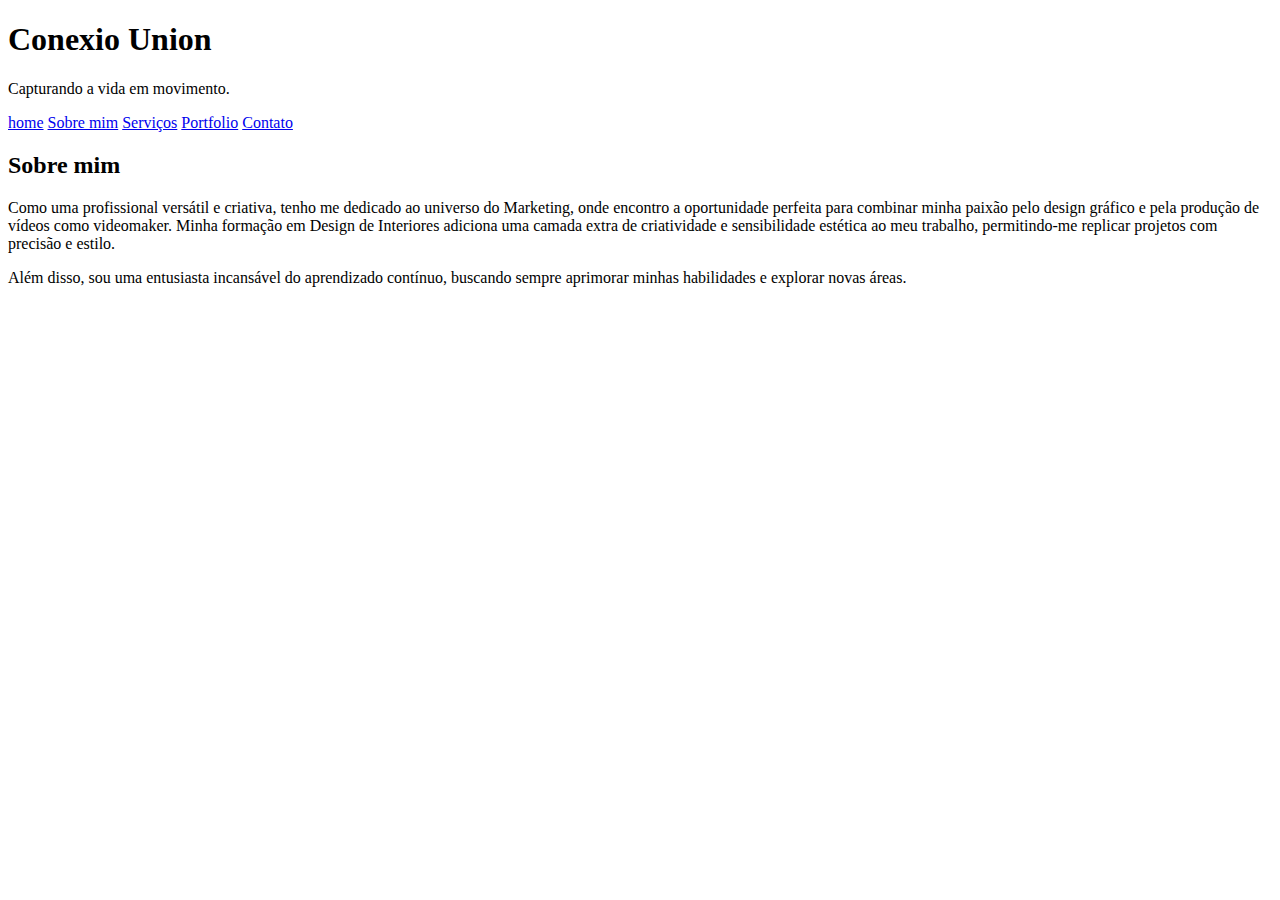
==== html/index.html @ ac97b449 "changing folders" ====
<!DOCTYPE html>
<html lang="pt-br">
<head>
    <meta charset="UTF-8">
    <meta name="viewport" content="width=device-width, initial-scale=1.0">
    <link rel="stylesheet" href="style/style.css">
    <title>Conexio Union</title>
</head>
<body>
    <header>
        <h1>Conexio Union</h1>
        <p>Capturando a vida em movimento.</p>
    </header>

    <nav>
        <a href="#">home</a>
        <a href="#">Sobre mim</a>
        <a href="#">Serviços</a>
        <a href="#">Portfolio</a>
        <a href="#">Contato</a>

    </nav>

    <main>
        <article>
            <h2>Sobre mim</h2>

            <p>Como uma profissional versátil e criativa, tenho me dedicado ao universo do Marketing, onde encontro a oportunidade perfeita para combinar minha paixão pelo design gráfico e pela produção de vídeos como videomaker. Minha formação em Design de Interiores adiciona uma camada extra de criatividade e sensibilidade estética ao meu trabalho, permitindo-me replicar projetos  com precisão e estilo.</p>

            <p>Além disso, sou uma entusiasta incansável do aprendizado contínuo, buscando sempre aprimorar minhas habilidades e explorar novas áreas.</p>

        </article>

    </main>
    
    
</body>

<footer>

</footer>
</html>
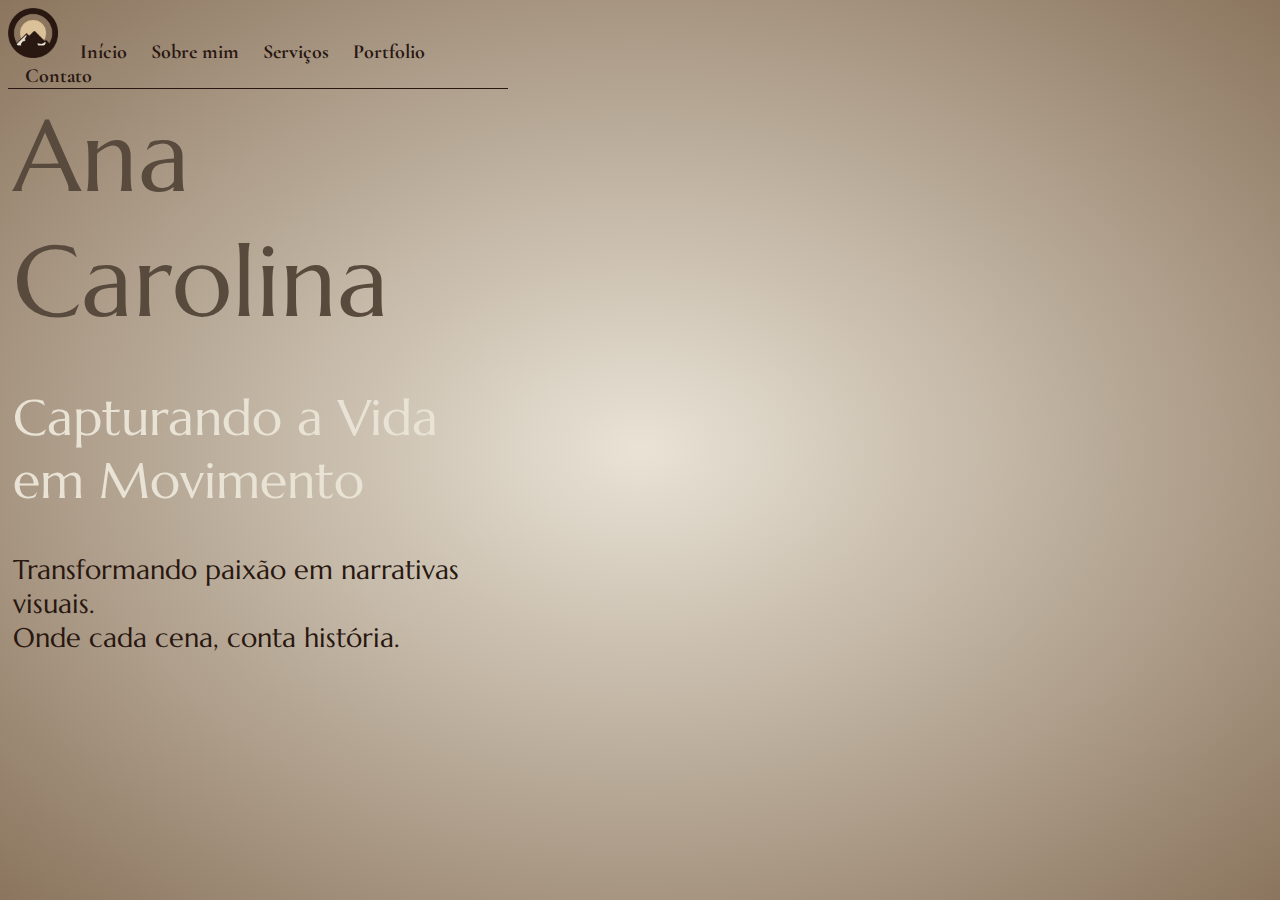
==== commit 67da4f98: "style and semantic update" ====
--- a/html/index.html
+++ b/html/index.html
@@ -3,31 +3,32 @@
 <head>
     <meta charset="UTF-8">
     <meta name="viewport" content="width=device-width, initial-scale=1.0">
-    <link rel="stylesheet" href="style/style.css">
+    <link rel="stylesheet" href="../style/style.css">
     <title>Conexio Union</title>
 </head>
 <body>
     <header>
-        <h1>Conexio Union</h1>
-        <p>Capturando a vida em movimento.</p>
+        
+            <nav>
+                <img src="../img/conexio-logo1.png" alt="">
+                <a href="#">Início</a> 
+                <a href="#">Sobre mim</a>
+                <a href="#">Serviços</a>
+                <a href="#">Portfolio</a>
+                <a href="#">Contato</a>
+    
+            </nav>
+            <button>Contato</button>
     </header>
-
-    <nav>
-        <a href="#">home</a>
-        <a href="#">Sobre mim</a>
-        <a href="#">Serviços</a>
-        <a href="#">Portfolio</a>
-        <a href="#">Contato</a>
-
-    </nav>
 
     <main>
         <article>
-            <h2>Sobre mim</h2>
+            <h1>Ana Carolina</h1>
 
-            <p>Como uma profissional versátil e criativa, tenho me dedicado ao universo do Marketing, onde encontro a oportunidade perfeita para combinar minha paixão pelo design gráfico e pela produção de vídeos como videomaker. Minha formação em Design de Interiores adiciona uma camada extra de criatividade e sensibilidade estética ao meu trabalho, permitindo-me replicar projetos  com precisão e estilo.</p>
+            <h2>Capturando a Vida em Movimento</h2>
 
-            <p>Além disso, sou uma entusiasta incansável do aprendizado contínuo, buscando sempre aprimorar minhas habilidades e explorar novas áreas.</p>
+            <p>Transformando paixão em narrativas visuais. <br>
+                Onde cada cena, conta história.</p>
 
         </article>
 
--- a/style/style.css
+++ b/style/style.css
@@ -0,0 +1,89 @@
+@charset "UTF-8";
+@import url('https://fonts.googleapis.com/css2?family=Marcellus&display=swap');
+@import url('https://fonts.googleapis.com/css2?family=Marcellus&family=Work+Sans:ital,wght@0,100..900;1,100..900&display=swap');
+@import url('https://fonts.googleapis.com/css2?family=Cormorant+Garamond:ital,wght@0,300;0,400;0,500;0,600;0,700;1,300;1,400;1,500;1,600;1,700&display=swap');
+
+:root {
+    --cor0: #e9e3d6;
+    --cor1: #DAC198;
+    --cor2: #B5773A;
+    --cor3: #8B755E;
+    --cor4: #584b3d;
+    --cor5: #291711;
+    --cor6: #435219;
+
+    --fonte-padrao: "Work Sans", Arial, Verdana, sans-serif;
+    --fonte-destaque: "Marcellus", bold;
+    --fonte-titulo: "Cormorant Garamond", bold;
+
+}
+
+nav{
+    font-family: var(--fonte-titulo);
+    font-size: 20px;
+    font-weight: bold;
+    border-bottom: 1px solid #291711;
+    width: 500px;
+}
+
+nav > a {
+    text-decoration: none;
+    color: var(--cor5);
+    margin-left: 15px;
+    padding: 2px;
+    
+}
+img{
+    display: inline;
+    width: 50px;
+    height: 50px;
+}
+
+button{
+    background-color: var(--cor3);
+    position: absolute;
+    left: 1550px;
+    top: 50px ;
+    border-radius: 20%;
+    
+    width: 130px;
+    height: 50px;
+}
+body{
+    height: 98vh;
+    background-image: radial-gradient(var(--cor0), var(--cor3));
+}
+
+header > p {
+    font-family: var(--fonte-padrao);
+}
+
+h1{
+    font-family: var(--fonte-destaque);
+    font-size: 100px;
+    font-weight: 100;
+    color: var(--cor4);
+    margin: 0px;
+}
+
+h2{
+    font-family: var(--fonte-destaque);
+    font-size: 50px;
+    font-weight: 100;
+    color: var(--cor0);
+}
+
+article {
+    
+    width:500px;
+    height: 630px;
+    padding: 5px;
+    
+    
+}
+
+article > p {
+    font-family: var(--fonte-destaque);
+    font-size: 27px;
+    color: var(--cor5);
+}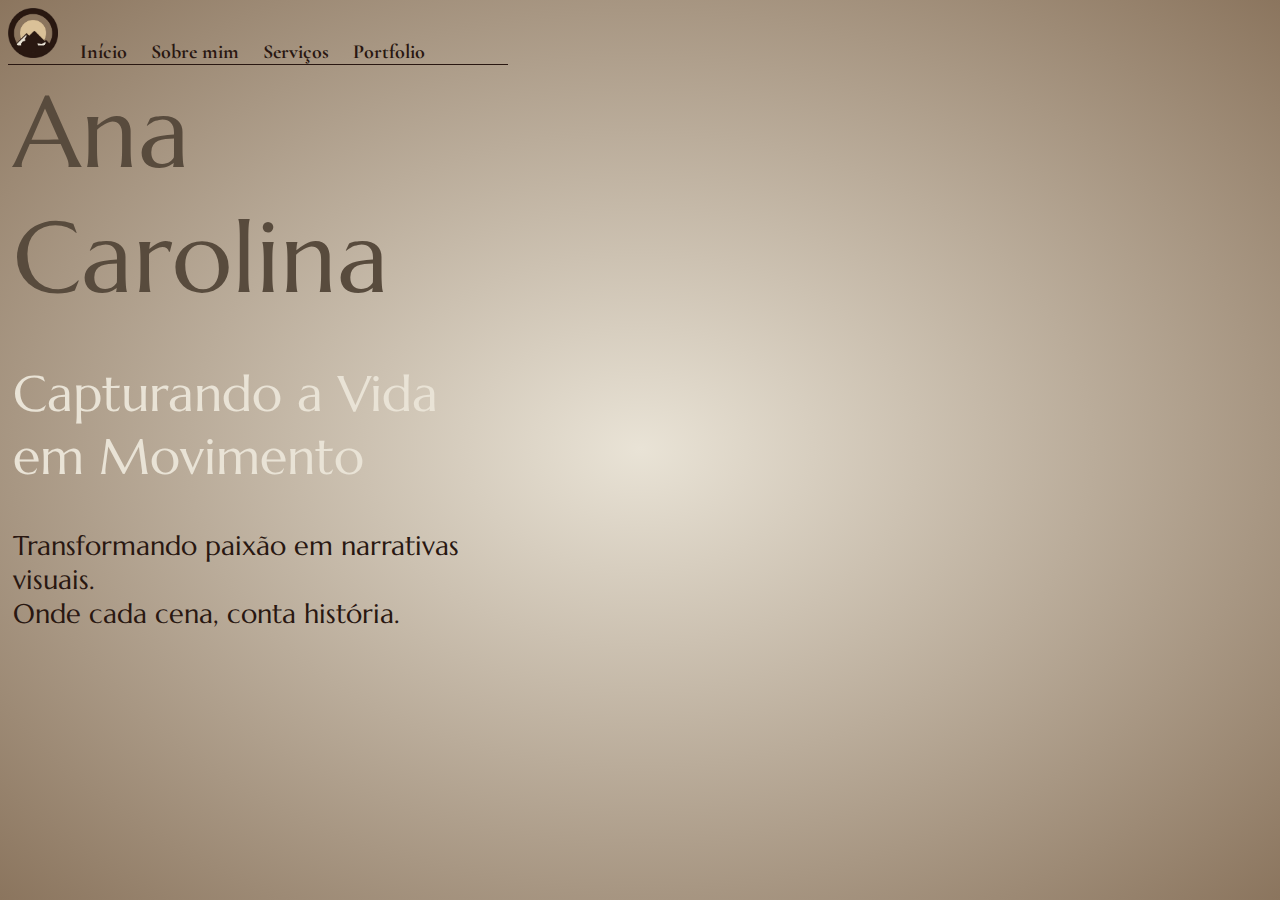
==== commit f18a29d6: "details in nav" ====
--- a/html/index.html
+++ b/html/index.html
@@ -15,7 +15,7 @@
                 <a href="#">Sobre mim</a>
                 <a href="#">Serviços</a>
                 <a href="#">Portfolio</a>
-                <a href="#">Contato</a>
+                
     
             </nav>
             <button>Contato</button>
--- a/style/style.css
+++ b/style/style.css
@@ -40,6 +40,9 @@
 }
 
 button{
+    font-family: var(--fonte-padrao);
+    font-weight: bold;
+    font-size: 15px;
     background-color: var(--cor3);
     position: absolute;
     left: 1550px;
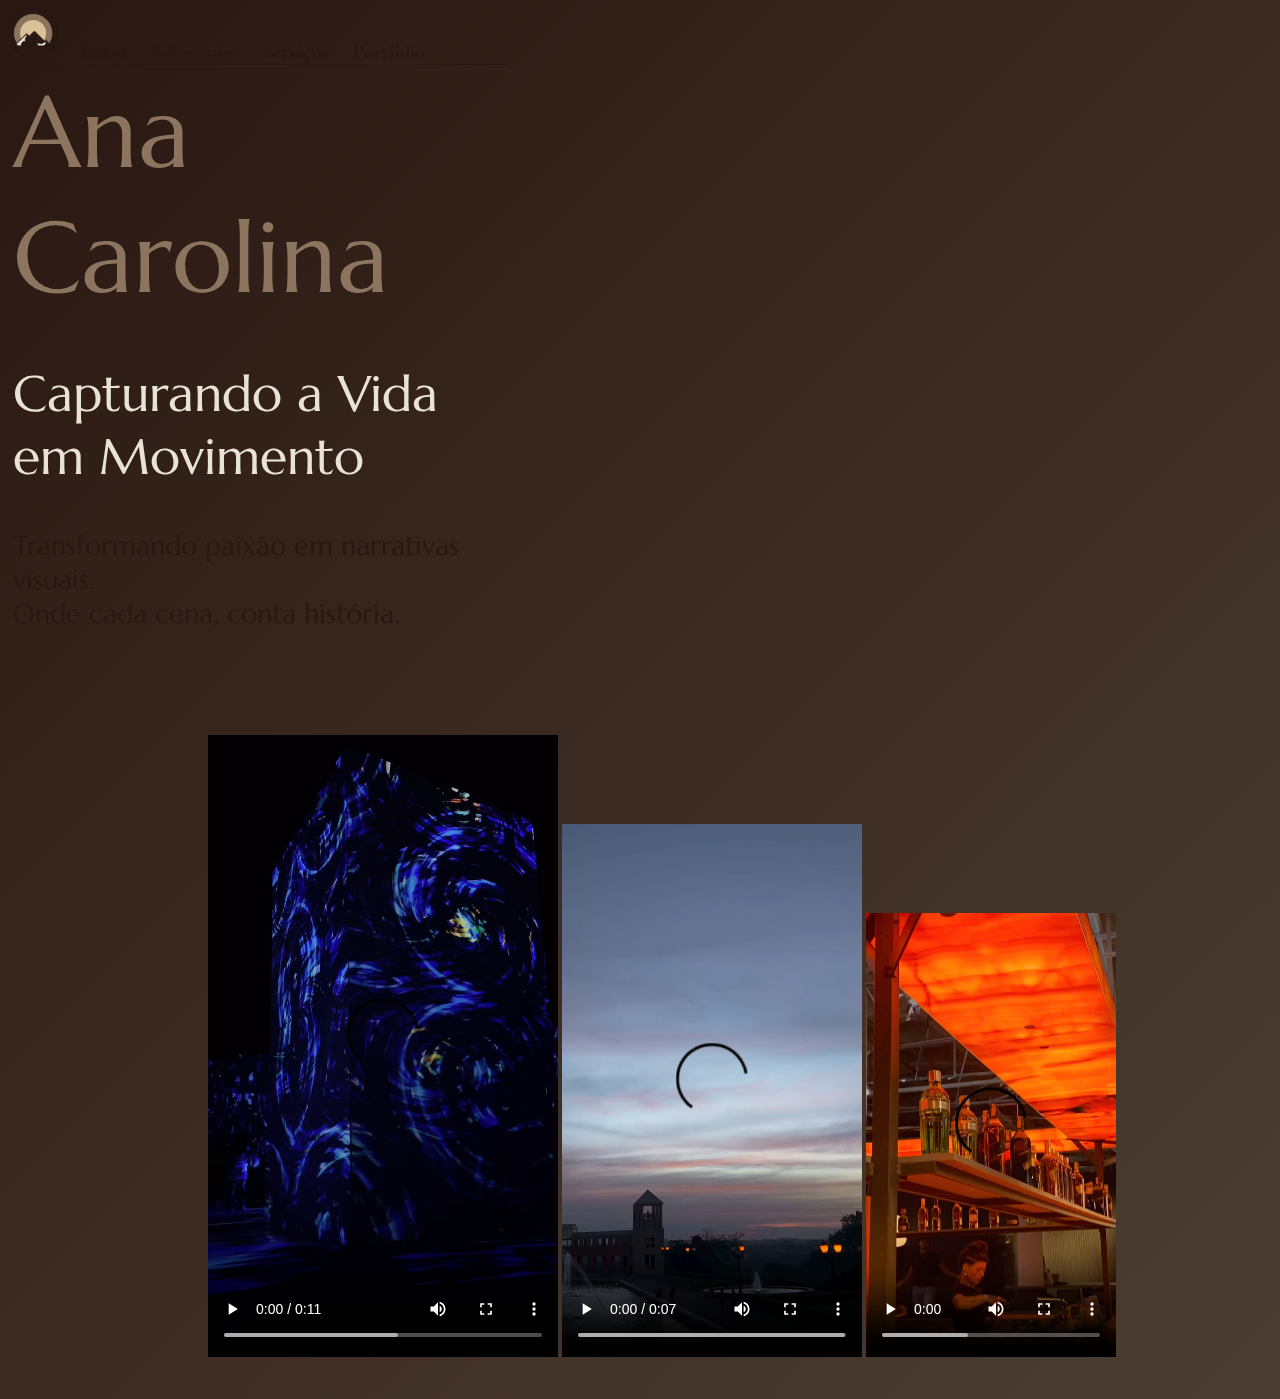
==== commit dcadc653: "tentando animar fundo" ====
--- a/html/index.html
+++ b/html/index.html
@@ -7,12 +7,13 @@
     <title>Conexio Union</title>
 </head>
 <body>
+
     <header>
         
             <nav>
                 <img src="../img/conexio-logo1.png" alt="">
                 <a href="#">Início</a> 
-                <a href="#">Sobre mim</a>
+                <a href="about.html">Sobre mim</a>
                 <a href="#">Serviços</a>
                 <a href="#">Portfolio</a>
                 
@@ -31,6 +32,16 @@
                 Onde cada cena, conta história.</p>
 
         </article>
+        <aside>
+            <video src="../media/01.mp4" width="350" controls></video>
+            <video src="../media/02.mp4" width="300" controls></video>
+            <video src="../media/03.mp4" width="250" controls></video>
+            
+            
+            
+            
+        </aside>
+        
 
     </main>
     
--- a/style/style.css
+++ b/style/style.css
@@ -2,6 +2,17 @@
 @import url('https://fonts.googleapis.com/css2?family=Marcellus&display=swap');
 @import url('https://fonts.googleapis.com/css2?family=Marcellus&family=Work+Sans:ital,wght@0,100..900;1,100..900&display=swap');
 @import url('https://fonts.googleapis.com/css2?family=Cormorant+Garamond:ital,wght@0,300;0,400;0,500;0,600;0,700;1,300;1,400;1,500;1,600;1,700&display=swap');
+@keyframes gradientAnimation {
+    0% {
+        background-position: 0% 50%;
+    }
+    50% {
+        background-position: 100% 50%;
+    }
+    100% {
+        background-position: 0% 50%;
+    }
+}
 
 :root {
     --cor0: #e9e3d6;
@@ -16,6 +27,10 @@
     --fonte-destaque: "Marcellus", bold;
     --fonte-titulo: "Cormorant Garamond", bold;
 
+}
+
+header { 
+    width: 100%;
 }
 
 nav{
@@ -46,16 +61,22 @@
     background-color: var(--cor3);
     position: absolute;
     left: 1550px;
-    top: 50px ;
+    top: 10px ;
     border-radius: 20%;
     
     width: 130px;
     height: 50px;
 }
 body{
-    height: 98vh;
-    background-image: radial-gradient(var(--cor0), var(--cor3));
+    background: linear-gradient(-45deg, var(--cor2), var(--cor3), var(--cor4), var(--cor5));
+    background-size: 400% 400%;
+    animation: gradientAnimation 9s ease infinite;
+    min-height: 98vh;
+    display: flex;
+    flex-direction: column;
+
 }
+
 
 header > p {
     font-family: var(--fonte-padrao);
@@ -65,7 +86,7 @@
     font-family: var(--fonte-destaque);
     font-size: 100px;
     font-weight: 100;
-    color: var(--cor4);
+    color: var(--cor3);
     margin: 0px;
 }
 
@@ -77,7 +98,7 @@
 }
 
 article {
-    
+    float: left;
     width:500px;
     height: 630px;
     padding: 5px;
@@ -89,4 +110,14 @@
     font-family: var(--fonte-destaque);
     font-size: 27px;
     color: var(--cor5);
+}
+
+
+
+aside {
+    display: inline;
+    float:right;
+    padding: 30px;
+    margin-right:10%;
+
 }